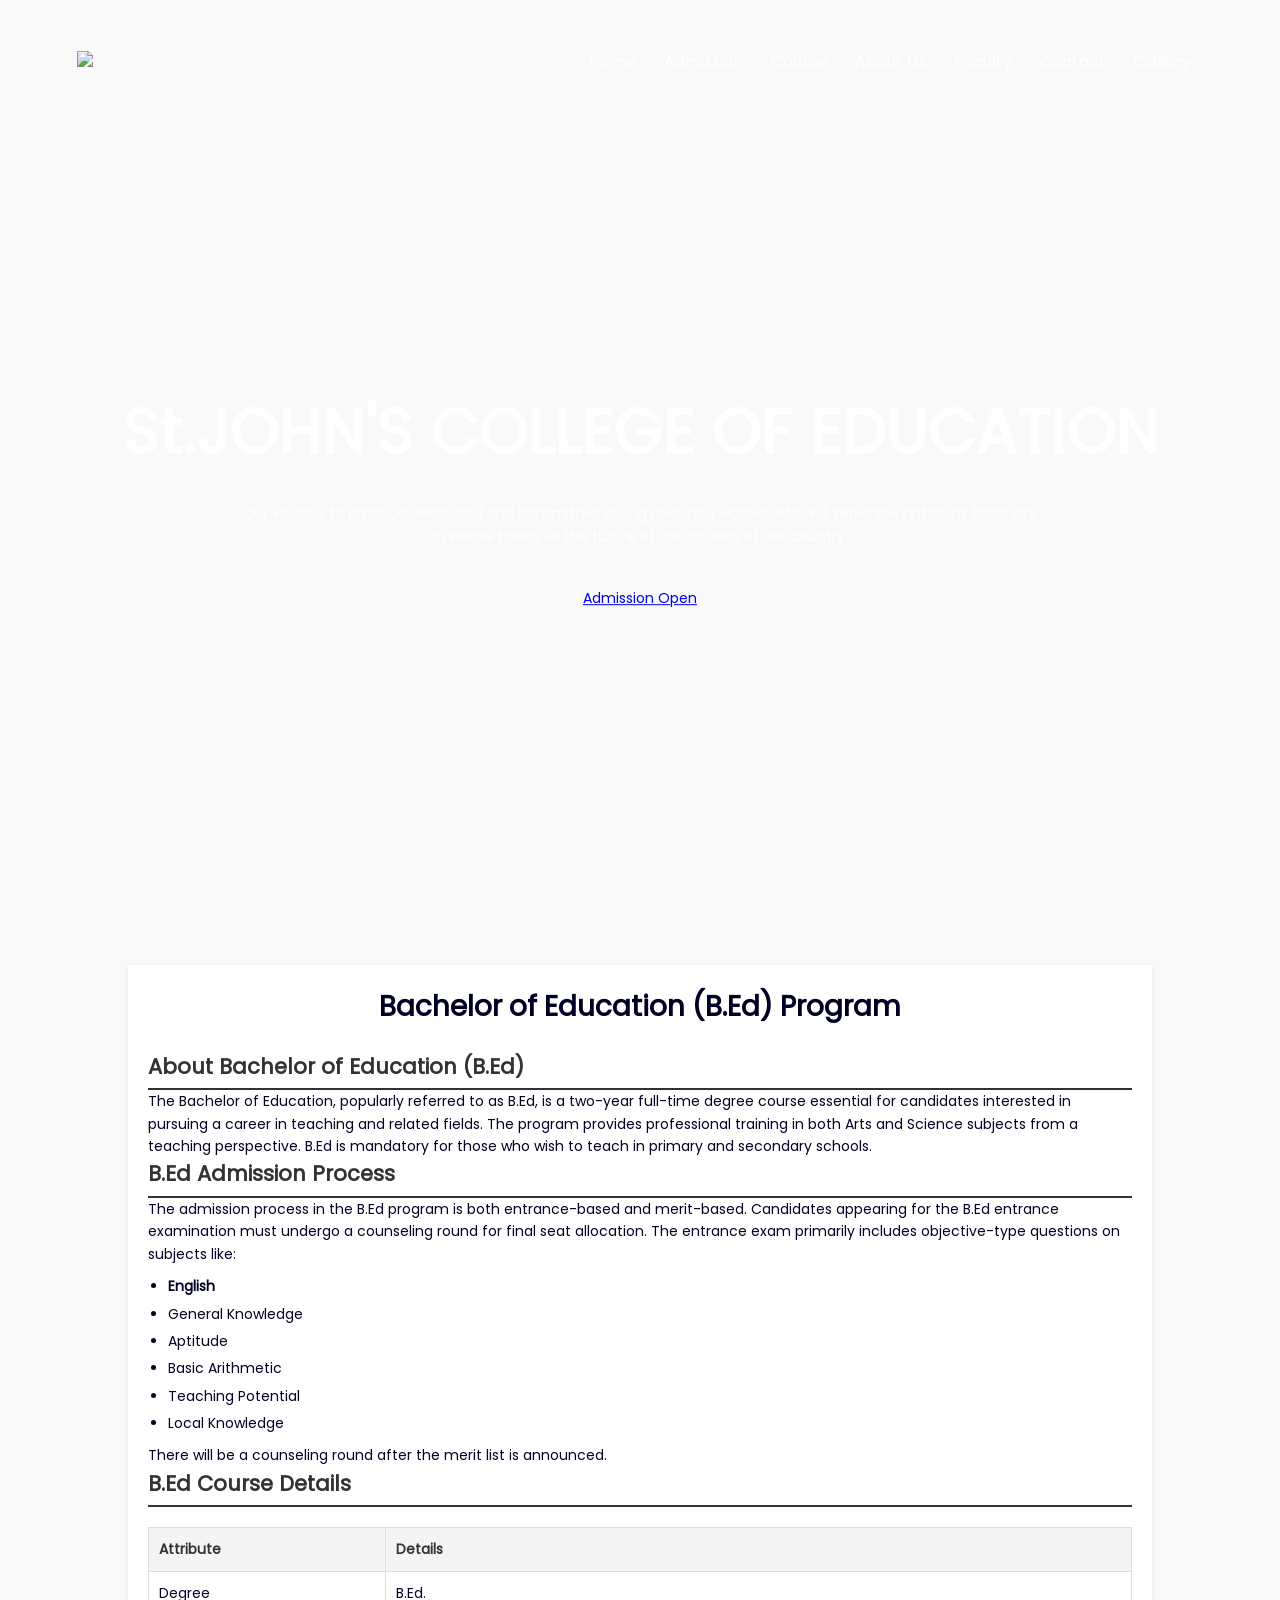
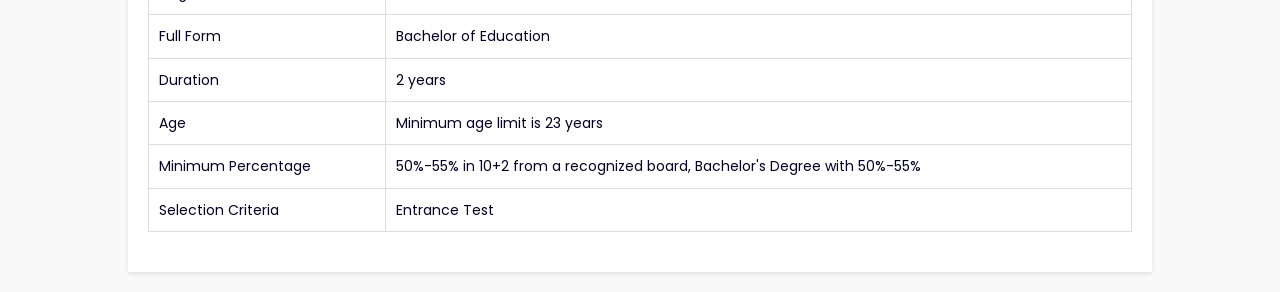
==== Admission_page.html @ 50899fa6 "Initial commit" ====
<!DOCTYPE html>
<html lang="en">
<head>
  <meta charset="UTF-8">
  <meta http-equiv="X-UA-Compatible" content="IE=edge">
  <meta name="viewport" content="width=device-width, initial-scale=1.0">
  <title>Admission form- GGU</title>
  <link rel="shortcut icon" href="image/Logo.png" type="image/svg+xml">
  <link rel="stylesheet" href="css/admission_style.css">
	<link rel="stylesheet" href="https://cdnjs.cloudflare.com/ajax/libs/font-awesome/4.7.0/css/font-awesome.min.css">
	<script type="module" src="https://unpkg.com/ionicons@5.5.2/dist/ionicons/ionicons.esm.js"></script>
	<link rel="stylesheet" href="css/head.css">
	<link rel="stylesheet" href="css/admstyle.css">
</head>
<body>
	<section class="header">
		<nav>
			<a href="index.html"><img src="image/logo.png" id="logo-img"></a>
	
			<div class="nav-links" id="navLinks">
			  <span class="icon" onclick="hidemenu()">&#10005;</span>  
			  <ul>
				<li><a href="index.html">Home</a></li>
                    <li><a href="Admission_page.html">Admission</a></li>
                    <li><a href="index.html#course_call">Course</a></li>
                    <li><a href="index.html#about_us">About Us</a></li>
                    <li><a href="faculty_page.html">Faculty</a></li>
                    <li><a href="Contact_page.html">Contact</a></li>
                    <li><a href="gallery.html">Gallery</a></li>
				</ul>
			</div> 
			<span class="icon" onclick="showmenu()">&#9776;</span>
		</nav>

		<div class="text-box">
            <h1>St.JOHN'S COLLEGE OF EDUCATION</h1>
            <p>Our vision is to produce dedicated and committed young men and women who will serve the nation as teachers,<br>in whose hands lie the future of the citizens of our country.</p>
            
            <a href="Admission_page.html" class="hero-btn">Admission Open</a>
        </div>

</section>
<br/><br/>
<div>

	<div class="container">
        <h1>Bachelor of Education (B.Ed) Program</h1>

        <h2>About Bachelor of Education (B.Ed)</h2>
        <p>
            The Bachelor of Education, popularly referred to as B.Ed, is a two-year full-time degree course essential for candidates
            interested in pursuing a career in teaching and related fields. The program provides professional training in both
            Arts and Science subjects from a teaching perspective. B.Ed is mandatory for those who wish to teach in primary
            and secondary schools.
        </p>

        <h2>B.Ed Admission Process</h2>
        <p>The admission process in the B.Ed program is both entrance-based and merit-based. Candidates appearing for the B.Ed entrance examination must undergo a counseling round for final seat allocation. The entrance exam primarily includes objective-type questions on subjects like:</p>
        <ul>
            <li><span class="highlight">English</span></li>
            <li>General Knowledge</li>
            <li>Aptitude</li>
            <li>Basic Arithmetic</li>
            <li>Teaching Potential</li>
            <li>Local Knowledge</li>
        </ul>
        <p>There will be a counseling round after the merit list is announced.</p>

        <h2>B.Ed Course Details</h2>
        <table>
            <thead>
                <tr>
                    <th>Attribute</th>
                    <th>Details</th>
                </tr>
            </thead>
            <tbody>
                <tr>
                    <td>Degree</td>
                    <td>B.Ed.</td>
                </tr>
                <tr>
                    <td>Full Form</td>
                    <td>Bachelor of Education</td>
                </tr>
                <tr>
                    <td>Duration</td>
                    <td>2 years</td>
                </tr>
                <tr>
                    <td>Age</td>
                    <td>Minimum age limit is 23 years</td>
                </tr>
                <tr>
                    <td>Minimum Percentage</td>
                    <td>50%-55% in 10+2 from a recognized board, Bachelor's Degree with 50%-55%</td>
                </tr>
                <tr>
                    <td>Selection Criteria</td>
                    <td>Entrance Test</td>
                </tr>
            </tbody>
        </table>
    </div>

</div>
 
</body>
<script src="javascript/main_script.js"></script>

</html>
---- css/admission_style.css ----
@font-face {
    font-family: myFirstFont;
    src: url(../Poppins/Poppins-Regular.ttf);
}
@font-face {
  font-family: bold;
  src: url(../Poppins/Poppins-Bold.ttf);
}

  
    /* Website Scrollerbar */
    body::-webkit-scrollbar
    {
      width: 5px !important;
      height: 5px !important;
    }
  body::-webkit-scrollbar-track {
      background: #3838387c !important;
  }
  body::-webkit-scrollbar-thumb {
      background-color: #e0120ba4 !important;
      border: 1px solid #ff020279 !important;
      border-radius: 1px !important;
  }

  
  .header{
    min-height: 100vh;
    width: 100%;
    
}
nav{
    display: flex;
    padding: 2% 6%;
    justify-content: space-between;
    align-items: center;
}
nav img{
    width: 150px;
}
.nav-links{
    flex: 1;
    text-align: right;
    
}
.nav-links ul li{
    list-style: none;
    display: inline-block;
    padding: 8px 12px;
    position: relative;
    
}
.nav-links a{
    color: #fff;
    text-decoration: none;
    font-size: 16px;
    
}
.nav-links ul li::after{
    content: '';
    width: 0%;
    height: 2px;
    background: #ff0000;
    display: block;
    margin: auto;
    transition: 0.5s;
    
}
.nav-links ul li:hover::after{
    width: 100%;
}
.icon{
  display:none;
}
.text-box{
  width: 90%;
  color: #fff;
  position:absolute;
  top: 30%;
  left: 50%;
  transform: translate(-50%,50%);
  text-align: center;
}
.text-box h1{
  font-size: 62px;
  font-weight: bold;

}
.text-box p{
  margin: 10px 0 40px;
  font-size: 14px;
  color: #fff;
  
}
:root{
--white: #fff;
--text-clr: #000024;
--primary: #3e2093;
--secondary: #000008;
/* --secondary: #c0c1d2; */
--input-bg: #f1f1ff;
--btn-hvr: #1a0065;
--tra: rgba(255, 255, 255, 0.959);
/* --tra: rgba(255, 255, 255, 0.863); */
--bordcolor:rgba(0, 26, 255, 0.082);
/* --bordcolor:rgba(51, 61, 148, 0.521); */
}

*{
margin: 0;
padding: 0;
box-sizing: border-box;
outline: none;
font-family: myFirstFont;
}

body{
font-size: 14px;
color: var(--text-clr);
}

.wrapper{
width: 100%;
padding: 0 10px;
margin-top: 20px;
display: flex;
justify-content: center;
}

.r_form_wrap{
width: 500px;
max-width: 100%;
}

.r_form_wrap .title{
padding: 25px;
background: var(--white);
border-radius: 3px;
margin-bottom: 20px;

}

.r_form_wrap .title p{
font-size: 25px;
text-align: center;
font-family: bold;
}

.r_form{
padding: 40px;
border-radius: 3px;
background: var(--tra);
}

.r_form .input_wrap{
width: 100%;
margin-bottom: 25px;
}

.r_form .input_wrap label{
display: block;
margin-bottom: 5px;
}

.r_form .input_wrap .input_item{
position: relative;
width: 100%;
}

.r_form .input_wrap .input_item .input{
width: 100%;
border-radius: 3px;
height: 40px;
border: 2px solid var(--input-bg);
background: var(--input-bg);
padding: 10px 20px;
padding-left: 50px;
transition: 0.5s ease;
color: var(--secondary);
border-color: var(--bordcolor);
}

.r_form .input_wrap .input_item .input:focus{
border-color: var(--primary);
}

.r_form .input_wrap .input_item .icon{
position: absolute;
top: 12px;
left: 20px;
color: var(--secondary);
font-size: 16px;
}
#icon{
position: absolute;
top: 12px;
left: 20px;
color: var(--secondary);
font-size: 16px;
}

.r_form .input_wrap .input_radio{
display: flex;
}

.r_form .input_wrap .input_radio .input_radio_item{
background: var(--input-bg);
margin-right: 25px;
padding: 20px;
border-radius: 3px;
position: relative;
width: 100px;
}

.r_form .input_wrap .input_radio .input_radio_item .radio_mark{
position: absolute;
top: 0;
left: 0;
width: 100%;
height: 100%;
display: flex;
align-items: center;
justify-content: center;
color: var(--secondary);
border: 2px solid transparent;
border-radius: 3px;
margin: 0;
cursor: pointer;
transition: 0.5s ease;
}

.r_form .input_wrap .input_radio .input_radio_item .radio_mark .i{
margin-right: 5px;
display: inline-block;
}

.r_form .input_wrap .input_radio .input_radio_item .radio{
position: absolute;
top: 0;
left: 0;
opacity: 0;
}

.r_form .input_wrap .input_radio .input_radio_item .radio:checked ~ .radio_mark{
color: var(--primary);
border-color: var(--primary);
}

.button{
width: 100%;
border: 0;
background: var(--primary);
padding: 10px;
border-radius: 3px;
height: 40px;
color: var(--white);
cursor: pointer;
transition: 0.5s ease;
}

.button:hover{
background: var(--btn-hvr);
}

.none_div{
  height: 100px;
}
/* Course */
#course{
  border-color: var(--bordcolor);
}

  #course:focus{
  border-color: var(--primary);
  }

.r_form .input_wrap .input_item{
  position: relative;
  width: 100%;
  }
  
  .r_form .input_wrap .input_item .input{
  width: 100%;
  border-radius: 3px;
  height: 40px;
  border: 2px solid var(--input-bg);
  background: var(--input-bg);
  padding: 10px 20px;
  padding-left: 50px;
  transition: 0.5s ease;
  color: var(--secondary);
  border-color: var(--bordcolor);
  }
  


  .clear_ad{
    margin-top: 10px;
  width: 100%;
  border: 0;
  background: var(--btn-hvr);
  padding: 10px;
  border-radius: 3px;
  height: 40px;
  color: var(--white);
  cursor: pointer;
  transition: 0.5s ease;
  }
  
    .clear_ad:hover{
  background: var(--primary);
  }



/* Media query for responsive */

@media (max-width: 700px) {

  *{
      overflow-x: hidden;
      margin: 0;
      padding: 0;
  
  }

  #logo-img{
      padding: 10px;
  }
  
  .nav-links ul li{
      display: block;
  }
  .nav-links{
      position: absolute;
      background: #f44336;
      height: 100vh;
      width: 200px;
      top: 0%;
      right: -200px;
      text-align: left;
      z-index: 2;
      transition: 1s;
  }
  .icon{
      display: block;
      color: #fff;
      margin: 10px;
      font-size: 25px;
      cursor: pointer;
  }
  .nav-links ul{
      padding: 30px;
  }
    /* Admission form */
  .input_item{
    overflow: hidden;
  }
}
---- css/admstyle.css ----
body {
    font-family: Arial, sans-serif;
    line-height: 1.6;
    background-color: #f9f9f9;
    margin: 0;
    padding: 0;
}

.container {
    width: 80%;
    margin: 20px auto;
    background: #fff;
    padding: 20px;
    box-shadow: 0 2px 4px rgba(0, 0, 0, 0.1);
}

h1 {
    text-align: center;
    margin-bottom: 20px;
}

h2 {
    color: #333;
    border-bottom: 2px solid;
    padding-bottom: 5px;
}

ul {
    margin: 10px 0;
    padding-left: 20px;
}

ul li {
    margin: 5px 0;
}

table {
    width: 100%;
    border-collapse: collapse;
    margin: 20px 0;
}

table th, table td {
    border: 1px solid #ddd;
    padding: 10px;
    text-align: left;
}

table th {
    background-color: #f4f4f4;
    color: #333;
}

.highlight {
    font-weight: bold;
}
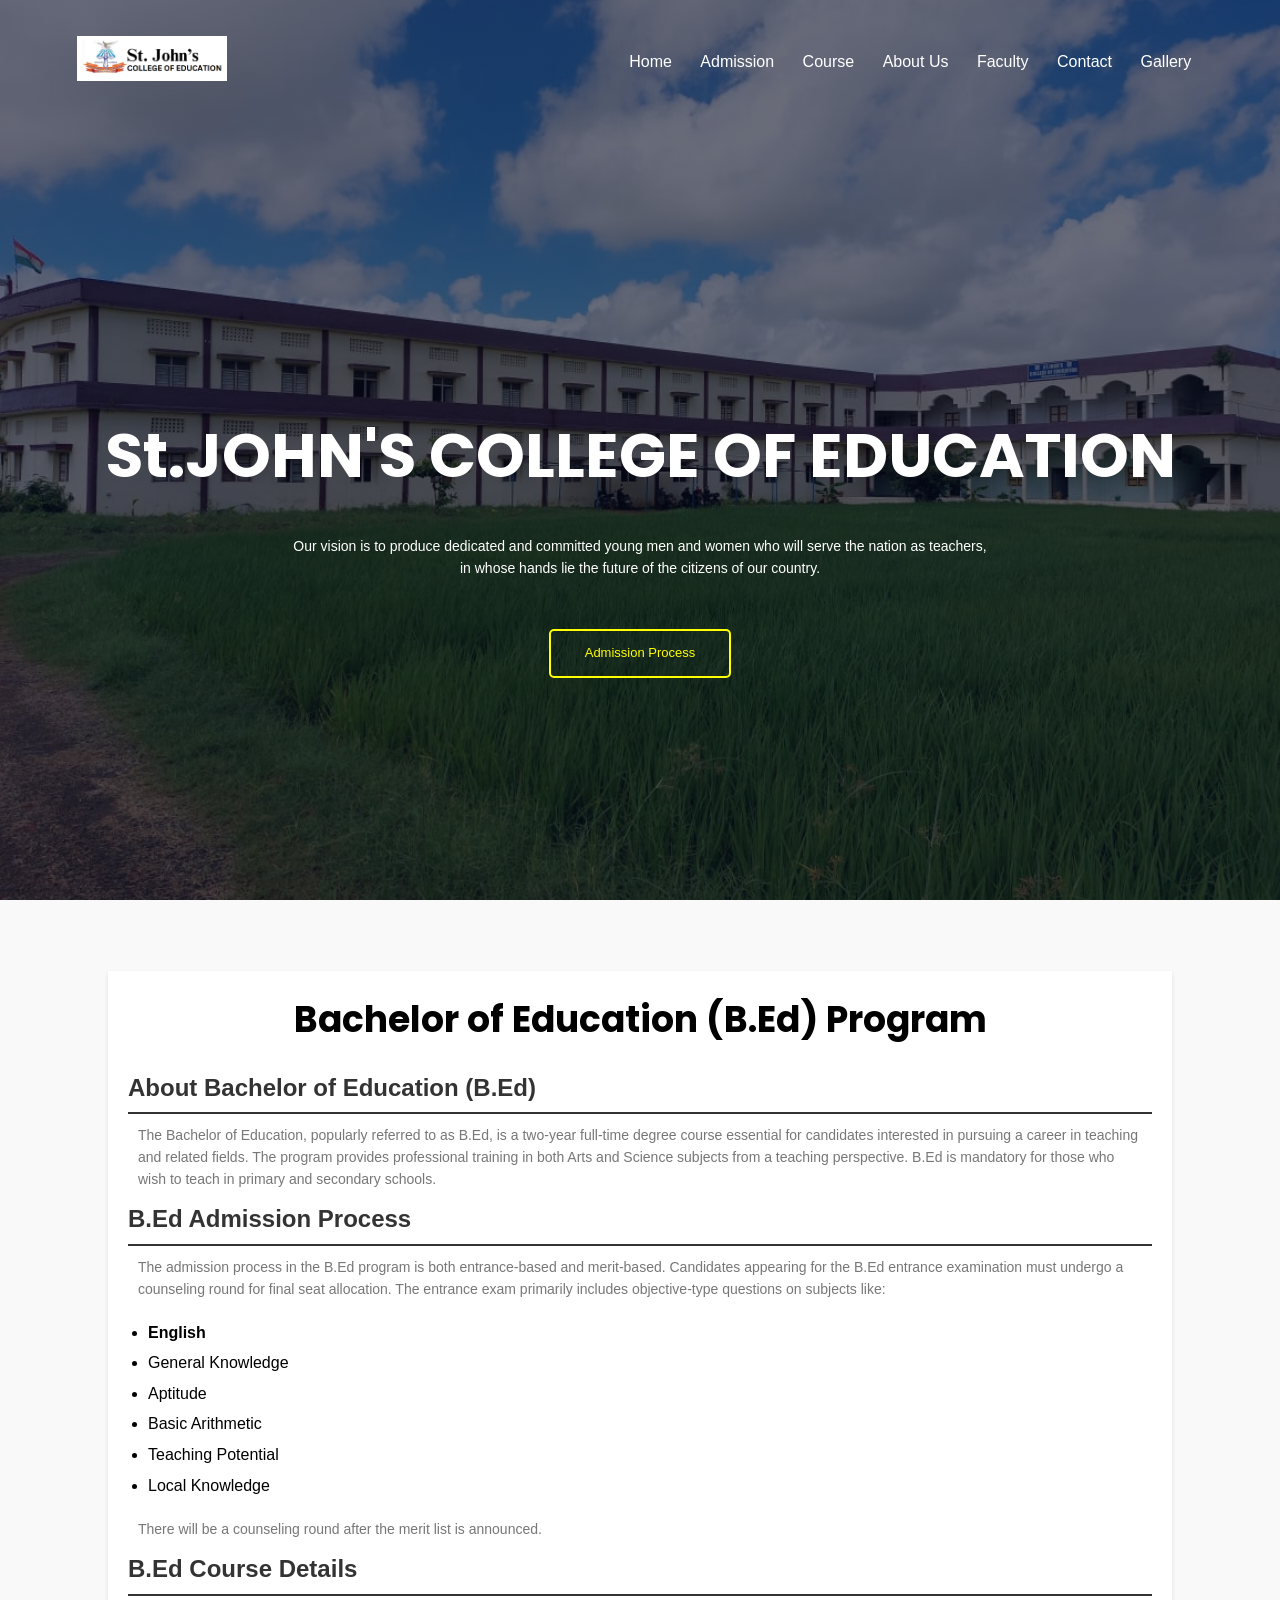
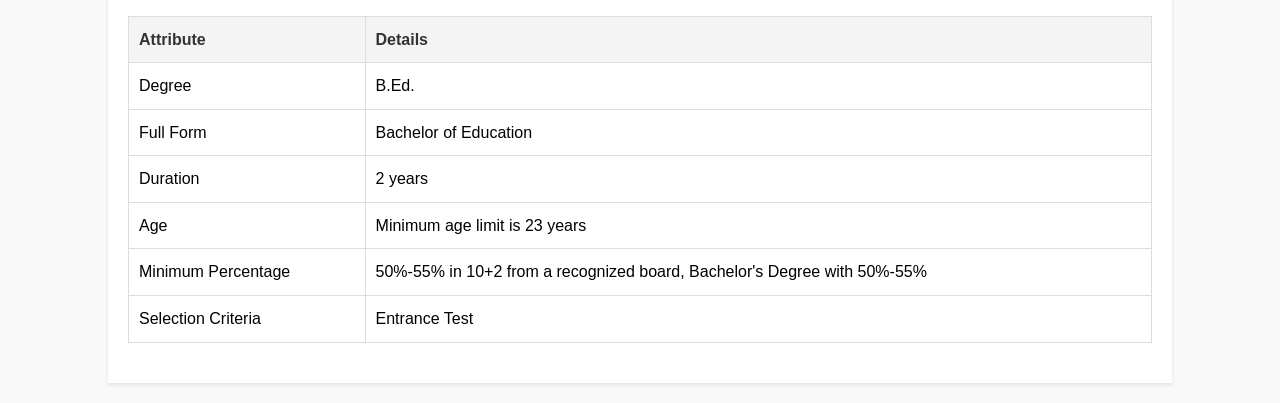
==== commit a0f400eb: "Update Admission_page.html" ====
--- a/Admission_page.html
+++ b/Admission_page.html
@@ -1,45 +1,52 @@
 <!DOCTYPE html>
 <html lang="en">
 <head>
-  <meta charset="UTF-8">
-  <meta http-equiv="X-UA-Compatible" content="IE=edge">
-  <meta name="viewport" content="width=device-width, initial-scale=1.0">
-  <title>Admission form- GGU</title>
-  <link rel="shortcut icon" href="image/Logo.png" type="image/svg+xml">
-  <link rel="stylesheet" href="css/admission_style.css">
-	<link rel="stylesheet" href="https://cdnjs.cloudflare.com/ajax/libs/font-awesome/4.7.0/css/font-awesome.min.css">
-	<script type="module" src="https://unpkg.com/ionicons@5.5.2/dist/ionicons/ionicons.esm.js"></script>
-	<link rel="stylesheet" href="css/head.css">
-	<link rel="stylesheet" href="css/admstyle.css">
+    
+    <meta name="viewport"content="width=device-width, initial-scale=1.0, maximum-scale=1.0, user-scalable=0">
+    <meta name="description" content="The Gokul Global University at Sidhpur provide one of the earliest form of technical studies, which has been vital in setting up the standard of brilliance.">
+    <meta name="keywords" content="Gokul Global University,Collage">
+    <meta name="author" content="Jaydipsinh Solanki">
+
+    <title>St.JOHN'S COLLEGE OF EDUCATION</title>
+    
+    <link rel="stylesheet" href="css/main_style.css">
+    <link rel="shortcut icon" href="image/Logo.png" type="image/svg+xml">
+    <link rel="stylesheet" href="https://cdnjs.cloudflare.com/ajax/libs/font-awesome/6.0.0-beta3/css/all.min.css">
+    <link rel="stylesheet" href="css/admstyle.css">
+
 </head>
 <body>
-	<section class="header">
-		<nav>
-			<a href="index.html"><img src="image/logo.png" id="logo-img"></a>
-	
-			<div class="nav-links" id="navLinks">
-			  <span class="icon" onclick="hidemenu()">&#10005;</span>  
-			  <ul>
-				<li><a href="index.html">Home</a></li>
+    
+    <section class="header">
+        <nav>
+            <a href="index.html"><img src="image/Logo.png" id="logo-img"></a>
+
+            <div class="nav-links" id="navLinks">
+
+                <span class="icon" onclick="hidemenu()">&#10005;</span>
+                <ul>
+                    <li><a href="index.html">Home</a></li>
                     <li><a href="Admission_page.html">Admission</a></li>
                     <li><a href="index.html#course_call">Course</a></li>
                     <li><a href="index.html#about_us">About Us</a></li>
                     <li><a href="faculty_page.html">Faculty</a></li>
                     <li><a href="Contact_page.html">Contact</a></li>
                     <li><a href="gallery.html">Gallery</a></li>
-				</ul>
-			</div> 
-			<span class="icon" onclick="showmenu()">&#9776;</span>
-		</nav>
-
-		<div class="text-box">
+                </ul>
+            </div> 
+            <span class="icon" onclick="showmenu()">&#9776;</span>
+        </nav>
+       
+        <div class="text-box">
             <h1>St.JOHN'S COLLEGE OF EDUCATION</h1>
             <p>Our vision is to produce dedicated and committed young men and women who will serve the nation as teachers,<br>in whose hands lie the future of the citizens of our country.</p>
             
-            <a href="Admission_page.html" class="hero-btn">Admission Open</a>
+            <a href="Admission_page.html" class="hero-btn">Admission Process</a>
         </div>
+    </section>
 
-</section>
+
+
 <br/><br/>
 <div>
 
@@ -108,4 +115,4 @@
 </body>
 <script src="javascript/main_script.js"></script>
 
-</html>+</html>
--- a/css/main_style.css
+++ b/css/main_style.css
@@ -0,0 +1,532 @@
+
+ /* Cascading Style Sheets */
+
+*{
+    margin: 0;
+    padding: 0;
+    /* border: 1px solid yellow; */
+}
+
+@font-face {
+    font-family: myFirstFont;
+    src: url(../Poppins/Poppins-Regular.ttf);
+}
+    @font-face {
+    font-family: bold;
+    src: url(../Poppins/Poppins-Bold.ttf);
+}
+
+@font-face {
+    font-family: secound;
+    src: url(../Poppins/Poppins-Bold.ttf);
+}
+
+h1{
+    font-family: bold;
+}
+
+body{
+    font-family: myFirstFont,Verdana, Geneva, Tahoma, sans-serif;
+    cursor:default;
+}
+
+    /* Website Scrollerbar */
+    body::-webkit-scrollbar {
+        width: 5px !important;
+        height: 5px !important;
+    }
+    body::-webkit-scrollbar-track {
+        background: #3838387c !important;
+    }
+    body::-webkit-scrollbar-thumb {
+        background-color: #e0120ba4 !important;
+        border: 1px solid #ff020279 !important;
+        border-radius: 1px !important;
+    }
+
+.header{
+    min-height: 100vh;
+    width: 100%;
+    background-image: linear-gradient(rgba(4,9,30,0.6),rgba(4,9,30,0.6)),url(../image/background.jpg);
+    background-position: center;
+    background-size: cover;
+    position: relative;
+}
+nav{
+    display: flex;
+    padding: 2% 6%;
+    justify-content: space-between;
+    align-items: center;
+}
+nav img{
+    width: 150px;
+}
+.nav-links{
+    flex: 1;
+    text-align: right;
+    
+}
+.nav-links ul li{
+    list-style: none;
+    display: inline-block;
+    padding: 8px 12px;
+    position: relative;
+    
+}
+.nav-links a{
+    color: #fff;
+    text-decoration: none;
+    font-size: 16px;
+    
+}
+.nav-links ul li::after{
+    content: '';
+    width: 0%;
+    height: 2px;
+    background: #ff0000;
+    display: block;
+    margin: auto;
+    transition: 0.5s;
+    
+}
+.nav-links ul li:hover::after{
+    width: 100%;
+    
+}
+.text-box{
+    width: 90%;
+    color: #fff;
+    position:absolute;
+    top: 30%;
+    left: 50%;
+    transform: translate(-50%,50%);
+    text-align: center;
+}
+.text-box h1{
+    font-size: 62px;
+    font-weight: bold;
+
+}
+.text-box p{
+    margin: 10px 0 40px;
+    font-size: 14px;
+    color: #fff;
+    
+}
+.hero-btn{
+    display: inline-block;
+    text-decoration: none;
+    color: yellow;
+    border: 2px solid yellow;
+    padding: 12px 34px;
+    font-size: 13px;
+    background: transparent;
+    position: relative;
+    cursor: pointer;
+    border-radius: 5px;
+}
+.hero-btn:hover{
+    color: black;
+    border: 2px solid yellow;
+    background:yellow;
+    transition: 0.5s;
+}
+
+.icon{
+    display:none;
+}
+
+/* Course */
+
+ .course{
+    width: 80%;
+    margin: auto;
+    text-align: center;
+    padding-top: 100px;
+}
+h1{
+    font-size: 36px;
+    font-weight: 300;
+}
+p{
+    color:#777;
+    font-size: 14px;
+    font-weight: 300;
+    line-height: 22px;
+    padding: 10px;
+}
+.row1{
+    margin-top: 5%;
+    /* display: flex; */
+    /* justify-content: space-between; */
+
+}
+.row{
+    margin-top: 5%;
+    display: flex;
+    justify-content: space-between; 
+
+}
+.course1{
+    flex-basis: 31%;
+    border-radius: 10px;
+    margin-bottom:5%;
+    padding: 20px 12px;
+    box-sizing: border-box;
+    transition: 0.5s;    
+    background: #fff3f3;
+}
+/* .course-col{
+    flex-basis: 31%;
+    background: #fff3f3;
+    border-radius: 10px;
+    margin-bottom:5%;
+    padding: 20px 12px;
+    box-sizing: border-box;
+    transition: 0.5s;
+} */
+h3{
+    text-align: center;
+    font-weight: 600;
+    margin: 10px 0px;
+}
+.course1:hover{
+    box-shadow: 10px 10px 24px 0px rgba(0,0,0,0.4);
+}
+
+
+    /*Campus*/
+
+.campus{
+    width: 80%;
+    margin: auto;
+    text-align: center;
+    padding-top: 50px;
+}
+.campus-col{
+    flex-basis: 32%;
+    border-radius: 10px;
+    margin-bottom: 30px;
+    position: relative;
+    overflow: hidden;
+}
+.campus-col img{
+    width: 100%;
+    display: block;
+}
+.layer{
+    background: transparent;
+    height: 100%;
+    width: 100%;
+    position: absolute;
+    top: 0%;
+    left: 0%;
+    transition: 0.5s;
+}
+
+.layer:hover{
+    background: rgba(0, 245, 253, 0.534);
+
+    /* rgba(253, 0, 0, 0.7); */
+}
+
+.layer h3{
+    width: 100%;
+    font-weight: 500;
+    color: #fff;
+    font-size: 26px;
+    bottom: 0%;
+    left: 50%;
+    transform: translate(-50%);
+    position: absolute;
+    opacity: 0;
+    transition: 0.5s;
+}
+
+.layer:hover h3{
+    opacity: 1;
+    bottom: 49%;
+}
+
+/* Facilities */
+
+.facilities{
+    width: 80%;
+    margin: auto;
+    text-align: center;
+    padding-top: 50px;
+}
+
+.facilities-col{
+    flex-basis: 31%;
+    border-radius: 10px;
+    margin-bottom: 5%;
+    text-align: left;
+}
+.facilities-col img{
+    width: 100%;
+    border-radius: 10px;
+    transition: 0.5s;
+}
+.facilities-col p{
+    padding: 0%;
+}
+
+.facilities-col h3{
+    margin-top: 16px;
+    margin-bottom: 15px;
+    text-align: left;
+}
+
+.facilities-col img:hover{
+    box-shadow: 3.5px 5px 15px 10px rgba(0, 0, 0, 0.308);
+}
+
+/* Call To Action */
+
+/* Footer */
+
+.footer{
+    width: 100%;
+    text-align: center;
+    padding: 30px 0;
+    margin-top: -50px;
+}
+
+.footer h4{
+    margin-bottom: 25px;
+    margin-top: 20px;
+    font-weight: 600;
+} 
+
+
+/* Media query for responsive */
+
+@media (max-width: 700px) {
+
+    *{
+        overflow-x: hidden;
+        margin: 0;
+        padding: 0;
+    
+    }
+    #logo-img{
+        padding: 10px;
+        width: 100px; /* Adjust the width as needed */
+        height: auto; /* Keeps the aspect ratio */
+    }
+    .text-box h1{
+       font-size: 30px;
+       font-weight: bold;
+    }
+    .text-box p{
+        font-size: 12px;
+    }
+    .nav-links ul li{
+        display: block;
+    }
+    .nav-links{
+        position: absolute;
+        background: #f44336;
+        height: 100vh;
+        width: 200px;
+        top: 0%;
+        right: -200px;
+        text-align: left;
+        z-index: 2;
+        transition: 1s;
+    }
+    .icon{
+        display: block;
+        color: #fff;
+        margin: 10px;
+        font-size: 25px;
+        cursor: pointer;
+    }
+    .nav-links ul{
+        padding: 30px;
+    }
+
+    /*Course in Media query*/
+   
+    .course-col{
+        margin: 10px 10px;
+    }
+    .row{
+        flex-direction: column;  
+    }   
+    .course-col:hover{
+        box-shadow: 3px 3px 0.5px 0.5px rgba(0, 0, 0, 0.486);
+    }
+        /* Facilities */
+    .facilities-col img:hover{
+        box-shadow:none;
+    }
+
+    /* Call To Action in Media query*/
+    .ctn h1{
+        font-size: 24px;
+    }
+}
+
+/* Media query is Close*/
+
+.main-timeline {
+    font-family: 'Poppins', sans-serif; 
+    padding: 25px 0;
+}
+/* .main-timeline:after {
+    content: '';
+    display: block;
+    clear: both;
+}
+.main-timeline:before {
+    content: '';
+    background: linear-gradient(to right, #777 50%, #999 65%);
+    height: 100%;
+    width: 25px;
+    transform: translateX(-50%);
+    position: absolute;
+    left: 50%;
+    top: 0;
+} */
+.main-timeline .timeline {
+    width: calc(50% + 63px);
+    margin: 0 0 30px;
+    float: right;
+    position: relative;
+}
+.main-timeline .timeline-content {
+    color: #666;
+    background: linear-gradient(to left, #FF7F23 65%, #DF2947);
+    text-align: center;
+    min-height: 120px;
+    padding: 20px 30px 20px 160px;
+    border-radius: 100px;
+    display: block; 
+    position: relative;
+    z-index: 1;
+    text-decoration: none;
+}
+/* .main-timeline .timeline-content:hover {
+    text-decoration: underline;
+} */
+.main-timeline .timeline-content:before {
+    content: '';
+    background: #fff;
+    border-radius: 100px 0 0 100px;
+    position: absolute;
+    left: 130px;
+    top: 0;
+    bottom: 0;
+    right: 0;
+    z-index: -1;
+}
+.main-timeline .timeline-icon {
+    color: #DF2947;
+    font-size: 45px;
+    line-height: 100px;
+    width: 100px;
+    height: 100px;
+    border-radius: 50%;
+    box-shadow: -3px 3px 7px rgba(0, 0, 0, 0.3);
+    transform: translateY(-50%);
+    position: absolute;
+    left: 15px;
+    top: 50%;
+}
+.main-timeline .timeline-icon span i {
+    display: block;
+    font-size: 54px; /* Adjust the size if needed */
+    margin-top: 22px;
+}
+.main-timeline .timeline-icon:before {
+    content: '';
+    background-color: #fff;
+    border-radius: inherit;
+    box-shadow: inherit;
+    position: absolute;
+    left: 10px;
+    top: 10px;
+    bottom: 10px;
+    right: 10px;
+    z-index: -1;
+}
+.main-timeline .title {
+    color: #DF2947;
+    font-size: 20px;
+    font-weight: 600;
+    letter-spacing: 1px;
+    text-transform: uppercase;
+    margin: 0 0 5px;
+}
+.main-timeline .description {
+    font-size: 13px;
+    letter-spacing: 1px;
+    line-height: 20px;
+    margin: 0;
+}
+.main-timeline .timeline:nth-child(even) {
+    float: left;
+}
+.main-timeline .timeline:nth-child(even) .timeline-content {
+    padding: 20px 160px 20px 30px;
+}
+.main-timeline .timeline:nth-child(even) .timeline-content:before {
+    border-radius: 0 100px 100px 0;
+    left: 0;
+    right: 130px;
+}
+.main-timeline .timeline:nth-child(even) .timeline-icon {
+    left: auto;
+    right: 15px;
+}
+.main-timeline .timeline:nth-child(4n+2) .timeline-content {
+    background: linear-gradient(to right, #FDCC49 65%, #f74e00);
+}
+.main-timeline .timeline:nth-child(4n+2) .timeline-icon,
+.main-timeline .timeline:nth-child(4n+2) .title {
+    color: #f74e00;
+}
+.main-timeline .timeline:nth-child(4n+3) .timeline-content {
+    background: linear-gradient(to left, #7EE6FC 65%, #378AE6);
+}
+.main-timeline .timeline:nth-child(4n+3) .timeline-icon,
+.main-timeline .timeline:nth-child(4n+3) .title {
+    color: #378AE6;
+}
+.main-timeline .timeline:nth-child(4n+4) .timeline-content {
+    background: linear-gradient(to right, #AA84F1 65%, #4F29B0);
+}
+.main-timeline .timeline:nth-child(4n+4) .timeline-icon,
+.main-timeline .timeline:nth-child(4n+4) .title {
+    color: #4F29B0;
+}
+@media screen and (max-width: 767px) {
+    .main-timeline:before {
+        display: none;
+    }
+    .main-timeline .timeline {
+        width: 100%; 
+    } 
+}
+@media screen and (max-width: 576px) {
+    .main-timeline .timeline-content,
+    .main-timeline .timeline:nth-child(even) .timeline-content {
+        padding: 145px 20px 20px;
+        border-radius: 50px;
+    }
+    .main-timeline .timeline-content:before,
+    .main-timeline .timeline:nth-child(even) .timeline-content:before {
+        top: 25px;
+        right: 0;
+        left: 0;
+        border-radius: inherit;
+    }
+    .main-timeline .timeline-icon,
+    .main-timeline .timeline:nth-child(even) .timeline-icon {
+        transform: translateY(0) translateX(-50%);
+        left: 50%;
+        right: auto;
+    }
+}
